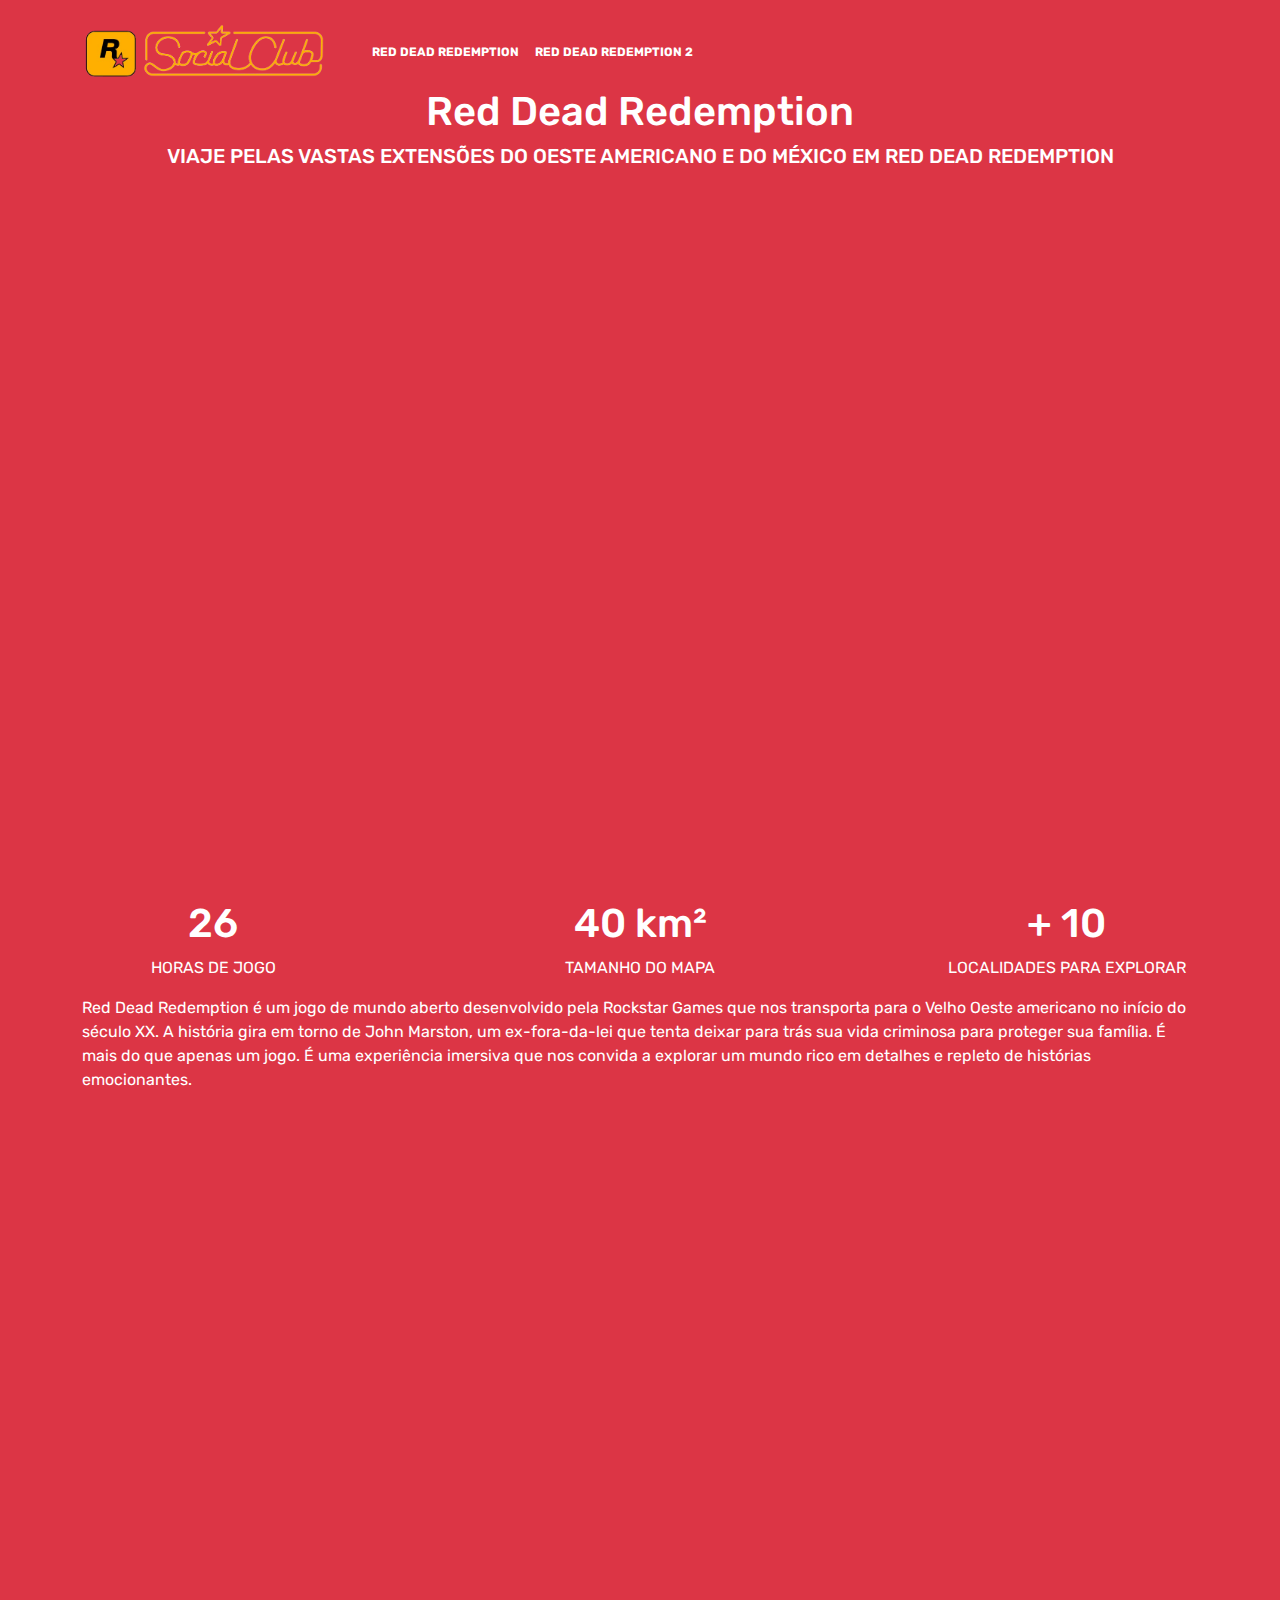
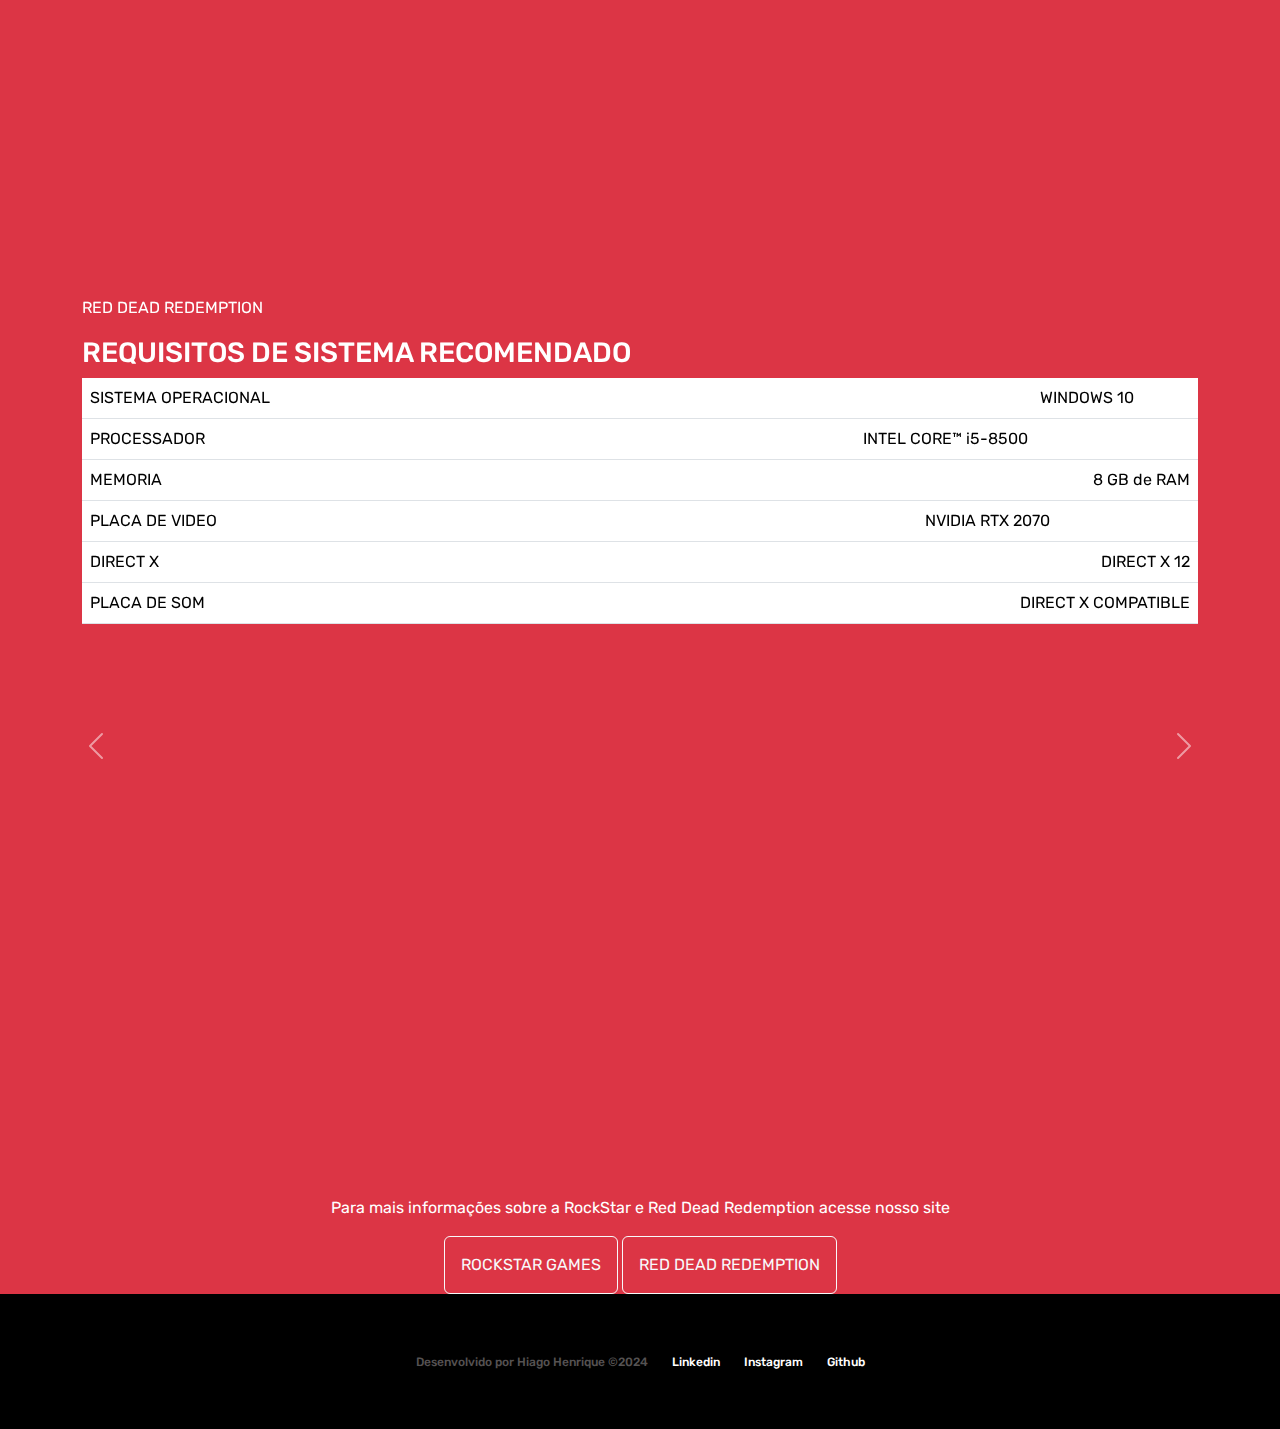
==== pages/redDead.html @ 941f61f6 "Estrutura HTML" ====
<!DOCTYPE html>
<html lang="pt-br">
<head>
    <meta charset="UTF-8">
    <meta name="viewport" content="width=device-width, initial-scale=1.0">
    <title>Rock Star Games - Red Dead Redemption</title>

    <!-- Bootstrap CSS -->
    <link href="https://cdn.jsdelivr.net/npm/bootstrap@5.3.3/dist/css/bootstrap.min.css" rel="stylesheet" integrity="sha384-QWTKZyjpPEjISv5WaRU9OFeRpok6YctnYmDr5pNlyT2bRjXh0JMhjY6hW+ALEwIH" crossorigin="anonymous">
    
    <!-- Lib Text Css -->

    <!-- Favicon -->
     <link rel="shortcut icon" href="../images/RockStar/favicon.png" type="image/x-icon">

     <!-- Link CSS -->
    <link rel="stylesheet" href="../css/style.css">
</head>
<body class="bg-danger">
    <div class="container-fluid container00 container06">
        <div class="container">
            <header class="header">
                <nav class="navbar navbar-expand-lg navbar-dark bg-transparent pt-4">
                    <div class="container-fluid">
                        <a href="/index.html">
                            <img src="../images/RockStar/headerLogo.png" alt="Logo Social Club" class="logoPc img-fluid">
                        </a>
                        <button class="navbar-toggler" type="button" data-bs-toggle="collapse" data-bs-target="#navbarNavAltMarkup"
                        aria-controls="navbarNavAltMarkup" aria-expanded="false" aria-label="Toggle navigation">
                            <span class="navbar-toggler-icon"></span>
                        </button>
                        <div class="collapse navbar-collapse" id="navbarNavAltMarkup">
                            <ul class="navbar-nav">
                                <li class="nav-item">
                                    <a class="nav-link active" aria-current="page" href="pages/redDead.html" id="navItem">RED DEAD REDEMPTION</a>
                                </li>
                                <li class="nav-item">
                                    <a class="nav-link active" aria-current="page" href="pages/redDead2.html" id="navItem">RED DEAD REDEMPTION 2</a>
                                </li>
                            </ul>
                        </div>
                    </div>
                </nav>
            </header>
        </div>

        <div class="container text-center titleContent">
            <p class="h1 titleRedDead">Red Dead Redemption</p>
            <p class="h5 subTitleRedDead">VIAJE PELAS VASTAS EXTENSÕES DO OESTE AMERICANO E DO MÉXICO EM RED DEAD REDEMPTION</p>
        </div>
    </div>

    <div class="container-fluid numbers">
        <div class="row text-center">
            <div class="col-sm col1">
                <p class="h1 titleNumb">26</p>
                <p class="subTitleNumb">HORAS DE JOGO</p>
            </div>
            <div class="col">
                <p class="h1 titleNumb">40 km²</p>
                <p class="subTitleNumb">TAMANHO DO MAPA</p>
            </div>
            <div class="col-sm col3">
                <p class="h1 titleNumb">+ 10</p>
                <p class="subTitleNumb">LOCALIDADES PARA EXPLORAR</p>
            </div>
        </div>
    </div>

    <div class="container-fluid container00 container07">
        <div class="container containerRedDeadDesc">
            <p class="redDeadDesc">
                Red Dead Redemption é um jogo de mundo aberto desenvolvido pela Rockstar Games que nos transporta para o Velho Oeste americano no início do século XX. A história gira em torno de John Marston, um ex-fora-da-lei que tenta deixar para trás sua vida criminosa para proteger sua família.
                É mais do que apenas um jogo. É uma experiência imersiva que nos convida a explorar um mundo rico em detalhes e repleto de histórias emocionantes.
            </p>
        </div>
    </div>

    <div id="carouselExample" class="carousel slide">
        <div class="carousel-inner">
          <div class="carousel-item active container00 carrosel01">
            <div class="container" id="overViewPosition">
              <p class="subTitleOvewView">RED DEAD REDEMPTION</p>
            <p class="h3 titleOvewView">REQUISITOS DE SISTEMA RECOMENDADO</p>
            <table class="table" id="widthTable">
                <tbody>
                  <tr data-aos="fade-right" data-aos-duration="1500">
                    <td>SISTEMA OPERACIONAL</td>
                    <td class="text-end">WINDOWS 10 <span class="corEscuraTxt">64 bits</span></td>
                  </tr>

                  <tr data-aos="fade-right" data-aos-duration="1500">
                    <td>PROCESSADOR</td>
                    <td class="text-end"> INTEL CORE™ i5-8500 <span class="corEscuraTxt">AMD RYZEN 5 3500X</span></td>
                  </tr>

                  <tr data-aos="fade-right" data-aos-duration="1500">
                    <td>MEMORIA</td>
                    <td class="text-end">8 GB de RAM</td>
                  </tr>
                  <tr data-aos="fade-right" data-aos-duration="1500">
                    <td>PLACA DE VIDEO</td>
                    <td class="text-end">NVIDIA RTX 2070<span class="corEscuraTxt"> / AMD RX 5700 XT</span></td>
                  </tr>

                  <tr data-aos="fade-right" data-aos-duration="1500">
                    <td>DIRECT X</td>
                    <td class="text-end">DIRECT X 12</td>
                  </tr>

                  <tr data-aos="fade-right" data-aos-duration="1500">
                    <td>PLACA DE SOM</td>
                    <td class="text-end">DIRECT X COMPATIBLE</td>
                  </tr>
                </tbody>
            </table>
            </div>
          </div>
          <div class="carousel-item container00 carrosel02">
            <div class="container" id="overViewPosition">
              <p class="subTitleOvewView">RED DEAD REDEMPTION</p>
            <p class="h3 titleOvewView">REQUISITOS MINIMOS</p>

            <table class="table" id="widthTable">
                <tbody>
                  <tr data-aos="fade-right" data-aos-duration="1500">
                    <td>SISTEMA OPERACIONAL</td>
                    <td class="text-end">WINDOWS 10 <span class="corEscuraTxt">64 bits</span></td>
                  </tr>

                  <tr data-aos="fade-right" data-aos-duration="1500">
                    <td>PROCESSADOR</td>
                    <td class="text-end"> INTEL CORE™ i5-4670 <span class="corEscuraTxt">AMD FX-9590</span></td>
                  </tr>

                  <tr data-aos="fade-right" data-aos-duration="1500">
                    <td>MEMORIA</td>
                    <td class="text-end">8 GB de RAM</td>
                  </tr>
                  <tr data-aos="fade-right" data-aos-duration="1500">
                    <td>PLACA DE VIDEO</td>
                    <td class="text-end">NVIDIA GeForce GTX 960<span class="corEscuraTxt"> / AMD RADEON R7 360</span></td>
                  </tr>

                  <tr data-aos="fade-right" data-aos-duration="1500">
                    <td>DIRECT X</td>
                    <td class="text-end">DIRECT X 12</td>
                  </tr>

                  <tr data-aos="fade-right" data-aos-duration="1500">
                    <td>PLACA DE SOM</td>
                    <td class="text-end">DIRECT X COMPATIBLE</td>
                  </tr>
                </tbody>
            </table>
            </div>
          </div>
          <div class="carousel-item container00 carrosel03">
            <div class="container" id="overViewPosition">
              <p class="subTitleOvewView">RED DEAD REDEMPTION</p>
              <p class="h3 titleOvewView">SINOPSE</p>
              <P>O jogo se passa em 1911 durante o declínio do Velho Oeste e segue a história de John Marston, um antigo fora-da-lei que tem sua esposa e filho tomados como reféns pelo governo para forçá-lo a trabalhar como seu caçador contratado. Sem escolhas, Marston parte em uma jornada para levar três membros de sua antiga gangue até a justiça. </P>
            </div>
          </div>
        </div>
        <button class="carousel-control-prev" type="button" data-bs-target="#carouselExample" data-bs-slide="prev">
          <span class="carousel-control-prev-icon" aria-hidden="true"></span>
          <span class="visually-hidden">Anterior</span>
        </button>
        <button class="carousel-control-next" type="button" data-bs-target="#carouselExample" data-bs-slide="next">
          <span class="carousel-control-next-icon" aria-hidden="true"></span>
          <span class="visually-hidden">Proximo</span>
        </button>
      </div>

      <div class="container-fluid text-center downloadDesc">
        <p>Para mais informações sobre a RockStar e Red Dead Redemption acesse nosso site</p>
        <button type="button" class="btn btn-outline-light p-3">ROCKSTAR GAMES</button>
        <button type="button" class="btn btn-outline-light p-3">RED DEAD REDEMPTION</button>
      </div>

<footer class="container-fluid footer">
    <span class="me-4 copyHHG">Desenvolvido por Hiago Henrique &copy;2024</span>
    <a href="https://www.linkedin.com/in/hiagohgomes/" target="_blank" class="me-4">Linkedin</a>
    <a href="https://www.instagram.com/_hiagod/" target="_blank" class="me-4">Instagram</a>
    <a href="https://github.com/HiagoHGomes" target="_blank">Github</a>
</footer>






    <!-- Bootstrap Script -->

    <!-- Lib text Script -->
    <script src="https://cdn.jsdelivr.net/npm/bootstrap@5.3.3/dist/js/bootstrap.bundle.min.js" integrity="sha384-YvpcrYf0tY3lHB60NNkmXc5s9fDVZLESaAA55NDzOxhy9GkcIdslK1eN7N6jIeHz" crossorigin="anonymous"></script>
</body>
</html>
---- css/style.css ----
@import url("https://fonts.googleapis.com/css2?family=Rubik:wght@400;514&display=swap");
* {
  color: white;
  font-family: "Rubik", serif;
}

.header {
  font-size: 12px;
  font-weight: bold;
}

.header #navItem:hover {
  color: #b9b9b9;
}

.container00 {
  min-height: 100vh;
  background-size: cover;
  background-repeat: no-repeat;
  background-position: center;
}

.arrowDown {
  display: inline-block;
  width: 110px;
  margin-top: 50px;
}

.logoPc {
  width: 240px;
  margin-left: -10px;
  margin-right: 40px;
}

#button {
  padding: 15px 35px;
  text-shadow: -1px 0 gray, 0 1px gray, 1px 0 gray, 0 -1px gray;
  border: 2px solid white;
}

.footer {
  background-color: black;
  height: 15vh;
  font-size: 12px;
  font-weight: 500;
  display: flex;
  align-items: center;
  justify-content: center;
}
.footer a {
  text-decoration: none;
  color: white;
}
.footer a:hover {
  color: #b9b9b9;
}
.footer .copyHHG {
  color: #555252;
}

@media (max-width: 405px) {
  .logoPc {
    width: 180px;
    margin-top: 15px;
  }
  .footer {
    font-size: 10px;
  }
}
@media (max-width: 350px) {
  .logoPc {
    width: 150px;
    margin-top: 15px;
  }
}
.container00.container01 {
  background-image: url(../../images/RockStar/gtaVIBg.jpg);
}
.container00.container02 {
  background-image: url(../../images/RockStar/redDead1Bg.jpg);
}
.container00.container03 {
  background-image: url(../../images/RockStar/gtaVBg.jpg);
}
.container00.container04 {
  background-image: url(../../images/RockStar/gtaSABg.jpg);
}
.container00.container05 {
  background-image: url(../../images/RockStar/RedDead2Bg.jpg);
}

.titlePadding {
  padding-top: 250px;
  text-shadow: -1px 0 black, 0 1px black, 1px 0 black, 0 -1px black;
}

.shortTitle {
  width: 550px;
  margin-bottom: -25px;
  text-shadow: -1px 0 black, 0 1px black, 1px 0 black, 0 -1px black;
}

.mediumTitle {
  width: 650px;
  margin-bottom: -25px;
  text-shadow: -1px 0 gray, 0 1px gray, 1px 0 gray, 0 -1px gray;
}

@media (max-width: 750px) {
  .titlePadding {
    padding-top: 120px;
  }
  .shortTitle, .mediumTitle {
    width: auto;
    font-size: 50px;
  }
}
@media (max-width: 380px) {
  .shortTitle, .mediumTitle {
    width: auto;
    font-size: 40px;
  }
}

/*# sourceMappingURL=style.css.map */
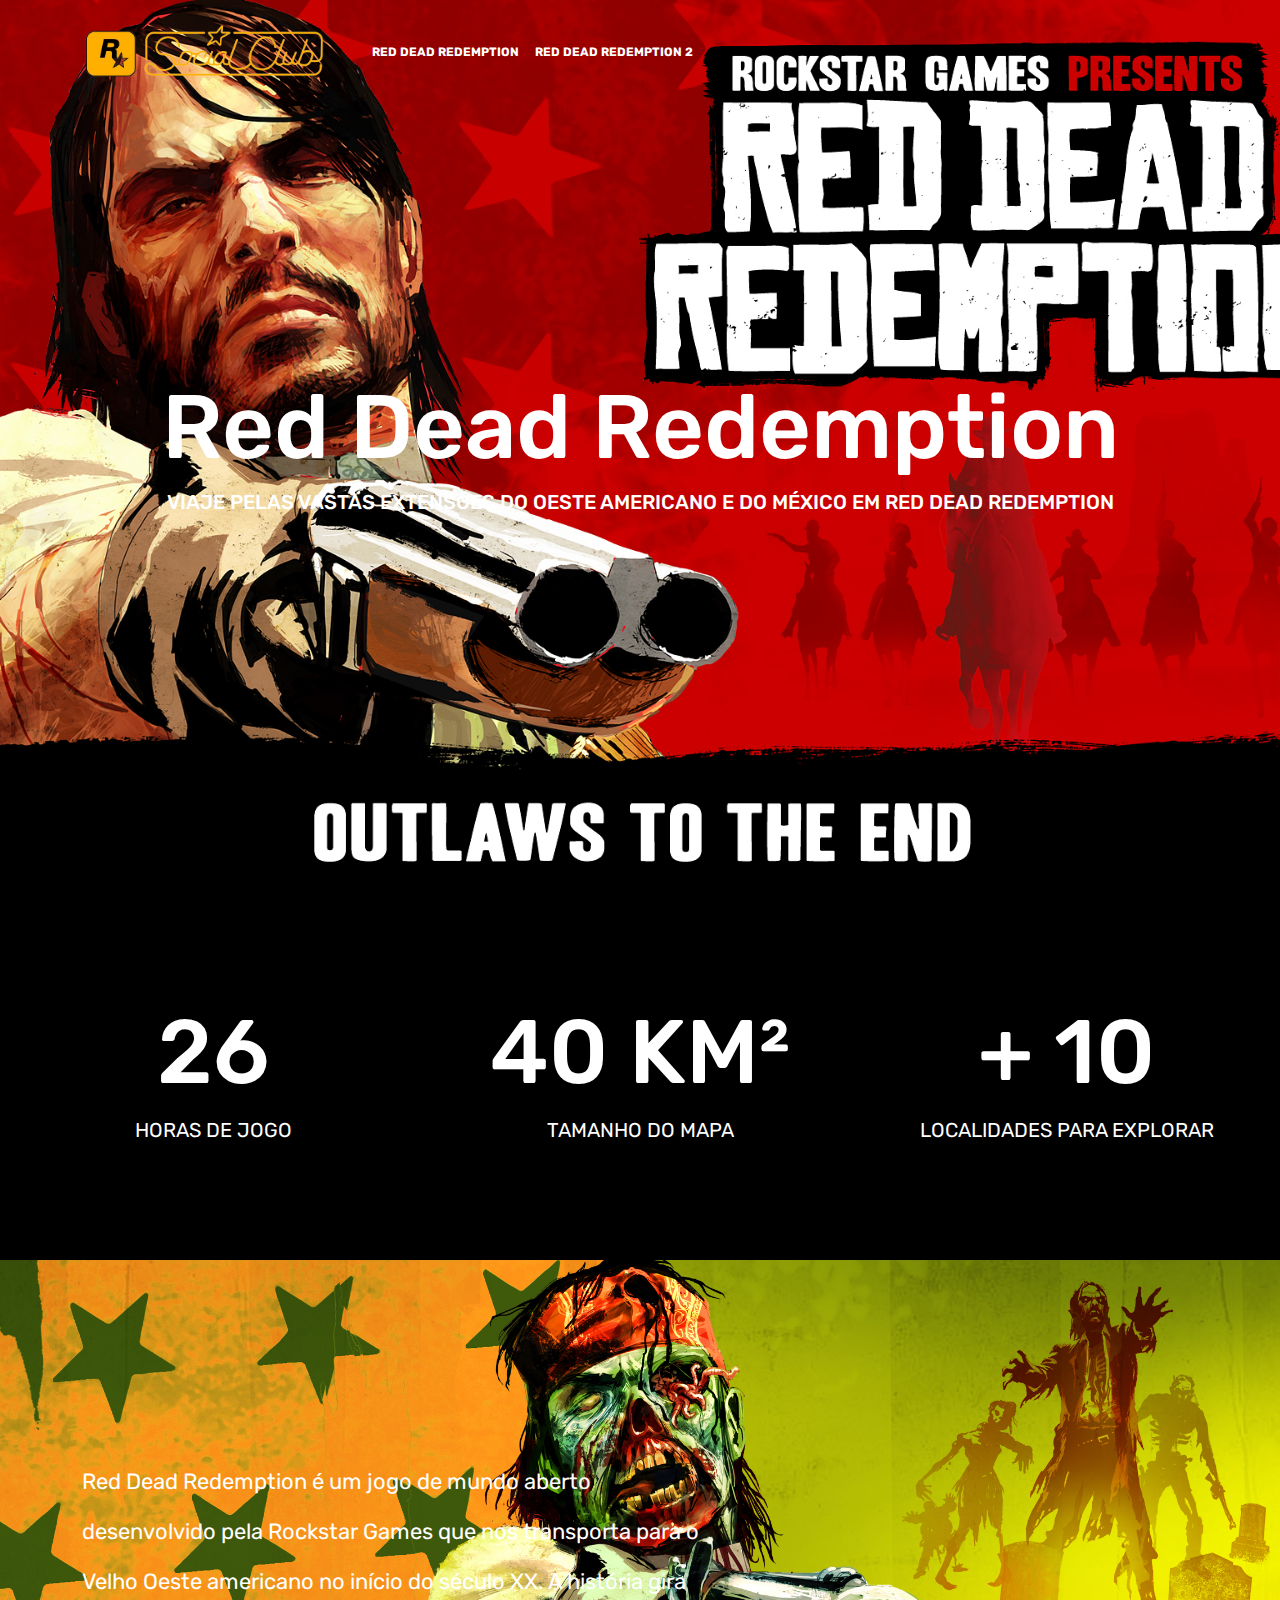
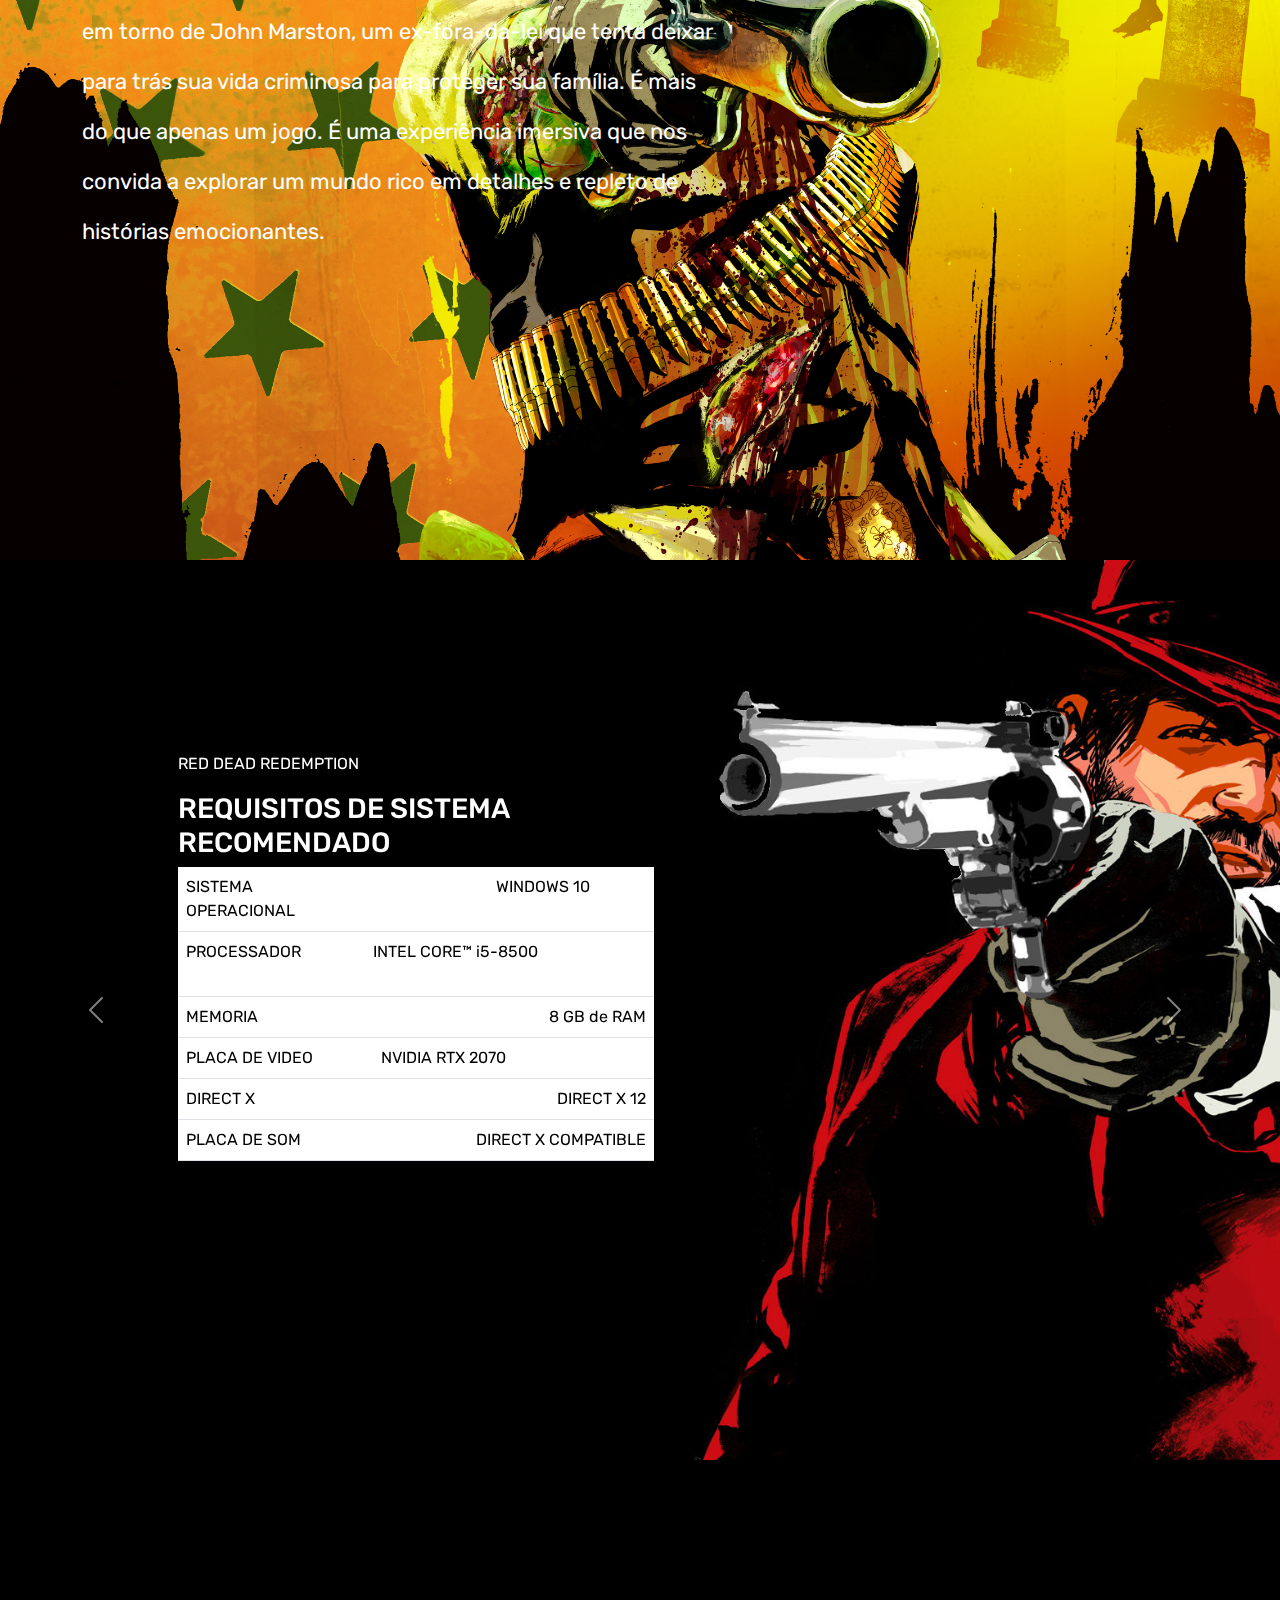
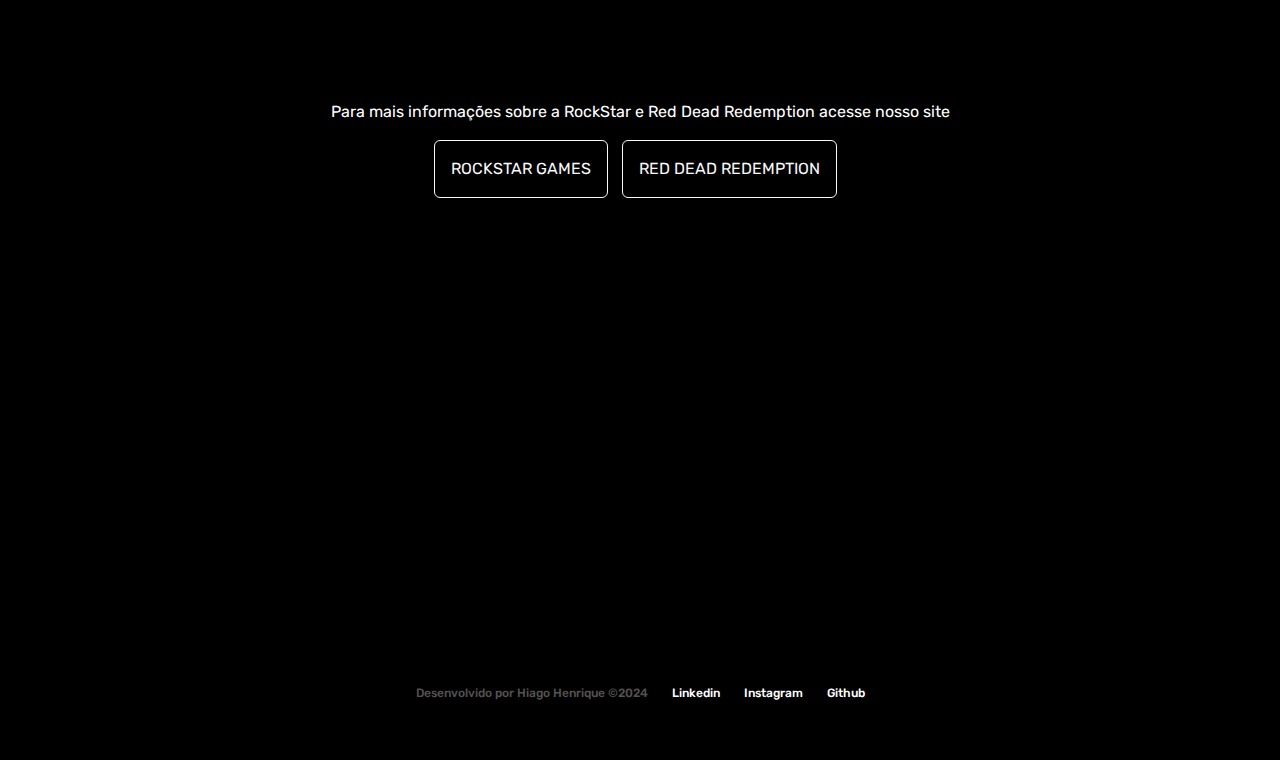
==== commit 2f590392: "Estilização" ====
--- a/pages/redDead.html
+++ b/pages/redDead.html
@@ -16,7 +16,7 @@
      <!-- Link CSS -->
     <link rel="stylesheet" href="../css/style.css">
 </head>
-<body class="bg-danger">
+<body>
     <div class="container-fluid container00 container06">
         <div class="container">
             <header class="header">
@@ -57,7 +57,7 @@
                 <p class="subTitleNumb">HORAS DE JOGO</p>
             </div>
             <div class="col">
-                <p class="h1 titleNumb">40 km²</p>
+                <p class="h1 titleNumb">40 KM²</p>
                 <p class="subTitleNumb">TAMANHO DO MAPA</p>
             </div>
             <div class="col-sm col3">
--- a/css/style.css
+++ b/css/style.css
@@ -8,7 +8,6 @@
   font-size: 12px;
   font-weight: bold;
 }
-
 .header #navItem:hover {
   color: #b9b9b9;
 }
@@ -67,6 +66,11 @@
     font-size: 10px;
   }
 }
+@media (max-width: 449px) {
+  .downloadDesc button {
+    margin: 10px 0;
+  }
+}
 @media (max-width: 350px) {
   .logoPc {
     width: 150px;
@@ -121,5 +125,120 @@
     font-size: 40px;
   }
 }
-
-/*# sourceMappingURL=style.css.map */+.container00.container06 {
+  background-image: url(../../images/RockStar/redDead1Bg.jpg);
+  background-size: cover;
+  background-position: top;
+}
+.container00.container07 {
+  background-image: url(../../images/RedDeadRedemption/bg2.jpg);
+  background-size: cover;
+  background-position: top;
+}
+.container00.carrosel01 {
+  background-image: url(../../images/RedDeadRedemption/bg3.jpg);
+  background-size: cover;
+  background-position: top;
+}
+.container00.carrosel02 {
+  background-image: url(../../images/RedDeadRedemption/bg4.jpg);
+  background-size: cover;
+  background-position: top;
+}
+.container00.carrosel03 {
+  background-image: url(../../images/RedDeadRedemption/bg5.jpg);
+  background-size: cover;
+  background-position: top;
+}
+
+.titleRedDead {
+  font-family: "Rubik", sans-serif;
+  font-size: 90px;
+  font-weight: 514;
+}
+
+.titleContent {
+  display: flex;
+  flex-direction: column;
+  height: 80vh;
+  justify-content: center;
+}
+
+.numbers {
+  background-color: black;
+  height: 40vh;
+  display: flex;
+  flex-direction: column;
+  justify-content: center;
+}
+.numbers .titleNumb {
+  font-size: 90px;
+}
+.numbers .subTitleNumb {
+  font-size: 20px;
+}
+
+.redDeadDesc {
+  font-size: 22px;
+  width: 640px;
+  line-height: 50px;
+}
+
+.containerRedDeadDesc {
+  display: grid;
+  height: 90vh;
+  align-items: center;
+  justify-content: left;
+}
+
+#overViewPosition {
+  width: 500px;
+  margin-left: 13%;
+  padding-top: 15%;
+}
+
+.downloadDesc {
+  background-color: black;
+  height: 85vh;
+  padding-top: 240px;
+}
+
+button {
+  border: 2px solid white;
+  margin-right: 10px;
+}
+
+@media (max-width: 768px) {
+  .numbers .titleNumb {
+    font-size: 80px;
+  }
+  .numbers .subTitleNumb {
+    font-size: 18px;
+  }
+  .containerRedDeadDesc {
+    width: auto;
+  }
+  #overViewPosition {
+    padding-top: 35%;
+  }
+}
+@media (max-width: 575px) {
+  .numbers {
+    height: 60vh;
+  }
+  #overViewPosition {
+    width: auto;
+    margin-left: auto;
+  }
+}
+@media (max-with: 375px) {
+  .titleRedDead {
+    font-size: 50px;
+  }
+  .redDeadDesc {
+    font-size: 18px;
+    line-height: auto;
+  }
+}
+
+/*# sourceMappingURL=style.css.map */
